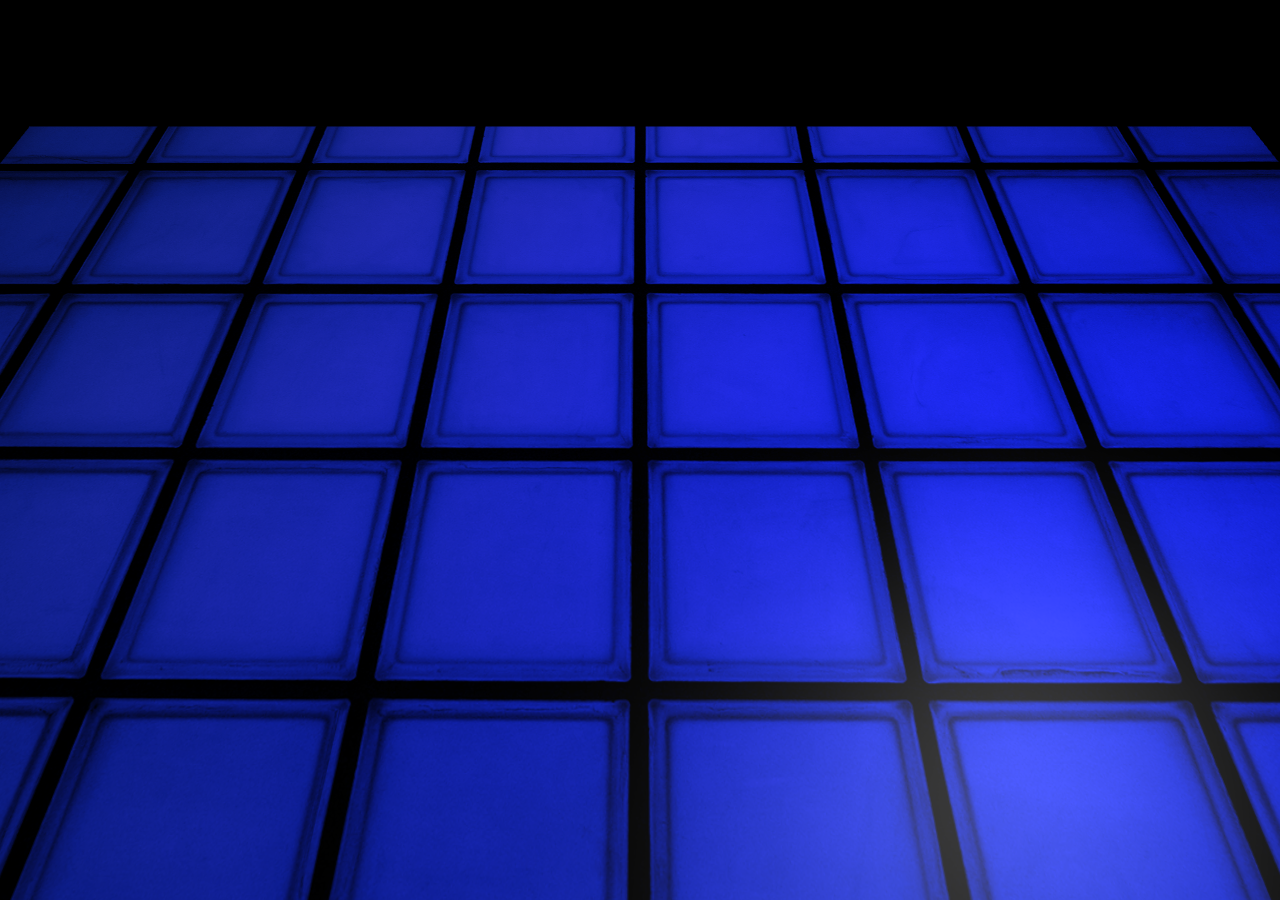
==== hastings.html @ 4d4fc07e "Initial commit" ====
<!DOCTYPE html>
<html>
<head lang="en">
    <meta charset="UTF-8">
    <title>Hastings</title>

    <script type="text/javascript" src="js/jquery-1.9.0.js"></script>
    <script type="text/javascript" src="js/three68.js"></script>
    <script type="text/javascript" src="js/baseApp.js?v=0.1"></script>
    <script type="text/javascript" src="js/detector.js"></script>
    <script type="text/javascript" src="js/TrackballControls.js"></script>
    <script type="text/javascript" src="js/dat.gui.js"></script>
    <script type="text/javascript" src="js/hastings.js"></script>

    <link rel="stylesheet" href="http://yui.yahooapis.com/pure/0.5.0/pure-min.css">
    <link href="css/hastingsStyles.css?v=0.1" rel="stylesheet" type="text/css">

</head>
<body>
<div id="WebGL-Output">

</div>
</body>
</html>
---- css/hastingsStyles.css ----
/* Brain visualisation */
/* Reset */
html, body, div, span, applet, object, iframe,
h1, h2, h3, h4, h5, h6, p, blockquote, pre,
a, abbr, acronym, address, big, cite, code,
del, dfn, em, font, img, ins, kbd, q, s, samp,
small, strike, strong, sub, sup, tt, var,
dl, dt, dd, ol, ul, li,
fieldset, form, label, legend,
table, caption, tbody, tfoot, thead, tr, th, td {
    margin: 0;
    padding: 0;
    border: 0;
    outline: 0;
    font-weight: inherit;
    font-style: inherit;
    font-size: 100%;
    font-family: inherit;
    vertical-align: baseline;
}

body {
    margin: 0;
    overflow: hidden;
}
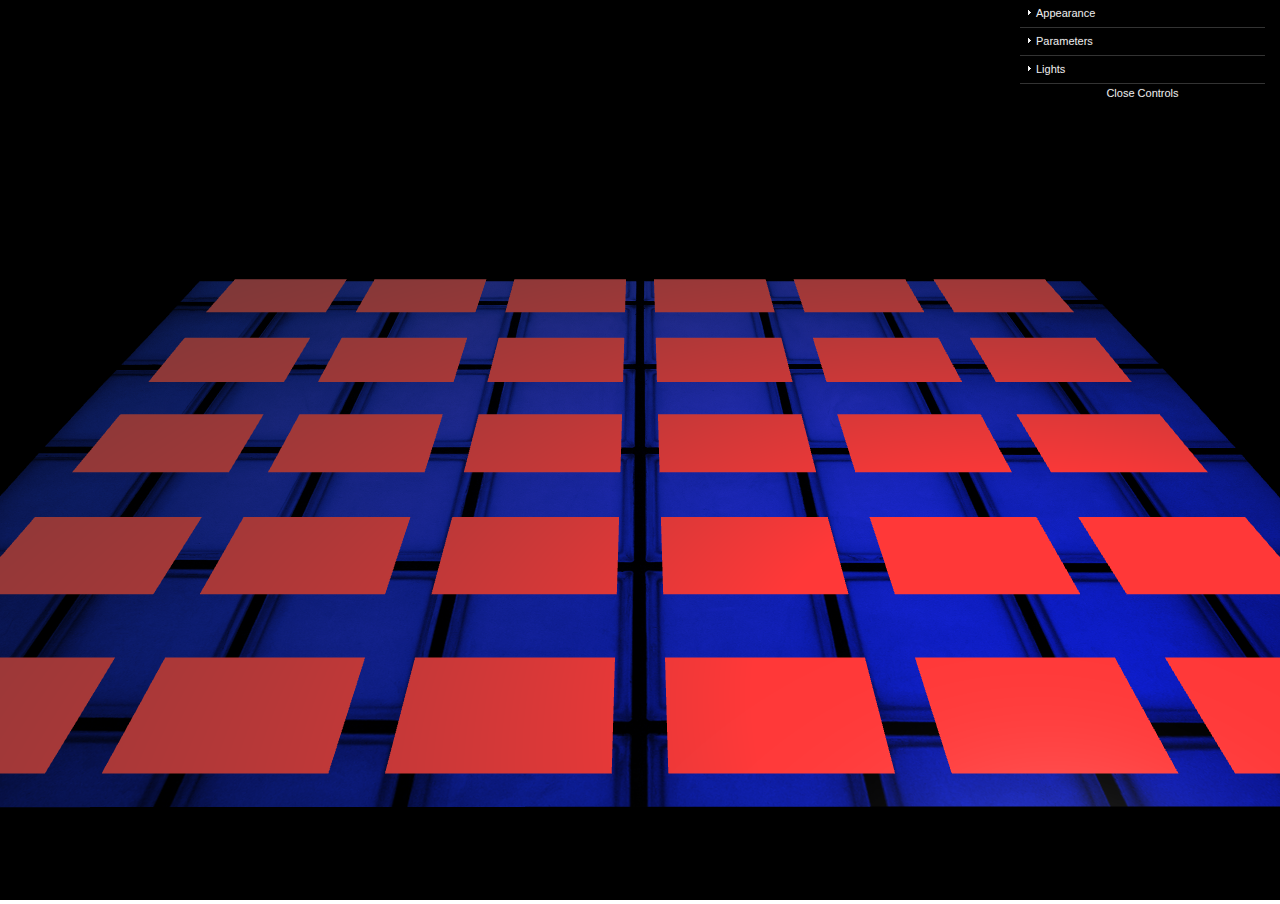
==== commit 90574786: "Extra tiles, waves and teacup" ====
--- a/hastings.html
+++ b/hastings.html
@@ -9,6 +9,8 @@
     <script type="text/javascript" src="js/baseApp.js?v=0.1"></script>
     <script type="text/javascript" src="js/detector.js"></script>
     <script type="text/javascript" src="js/TrackballControls.js"></script>
+    <script type="text/javascript" src="js/MTLLoader.js"></script>
+    <script type="text/javascript" src="js/OBJMTLLoader.js"></script>
     <script type="text/javascript" src="js/dat.gui.js"></script>
     <script type="text/javascript" src="js/hastings.js"></script>
 
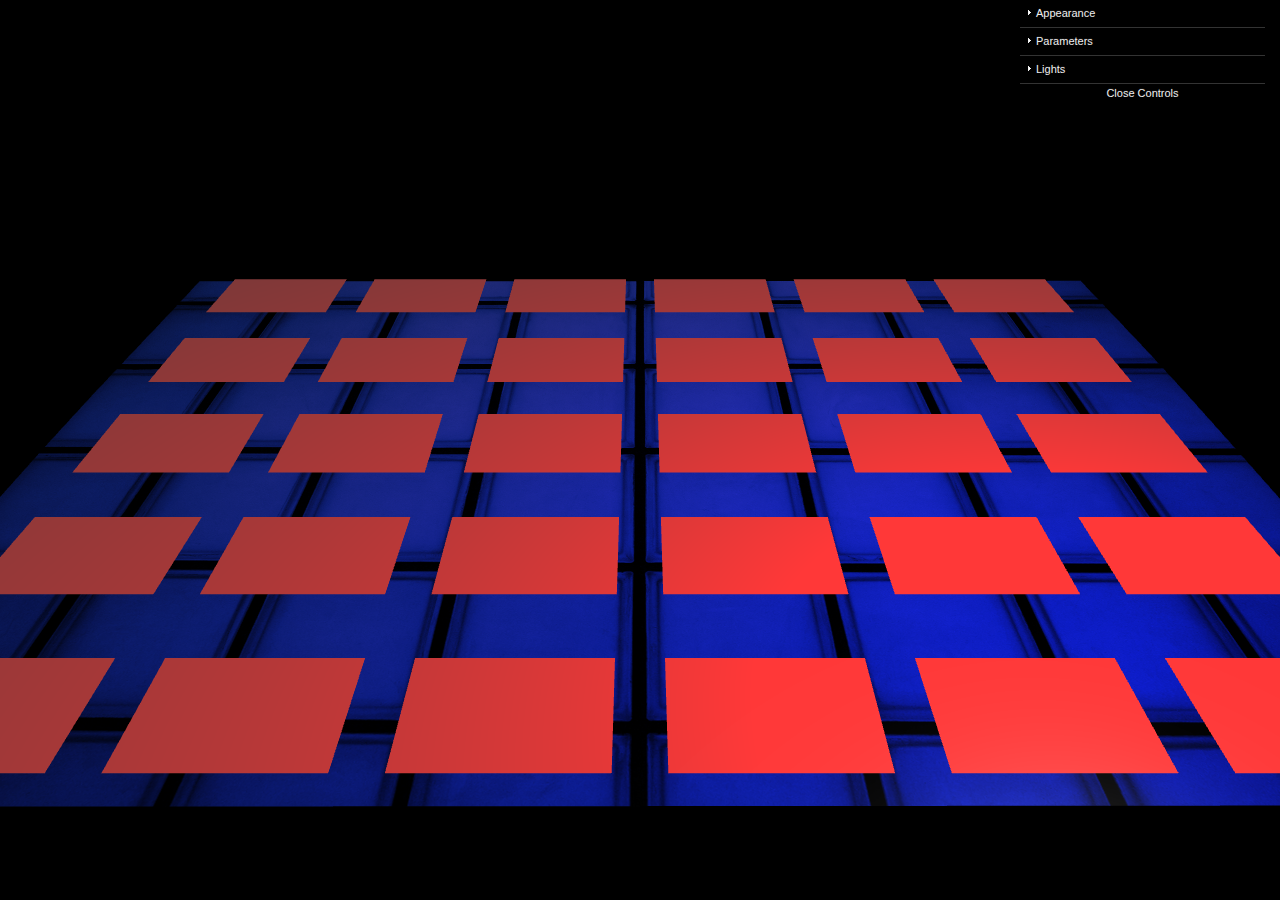
==== commit db157ab7: "Get data from pubnub" ====
--- a/hastings.html
+++ b/hastings.html
@@ -12,6 +12,8 @@
     <script type="text/javascript" src="js/MTLLoader.js"></script>
     <script type="text/javascript" src="js/OBJMTLLoader.js"></script>
     <script type="text/javascript" src="js/dat.gui.js"></script>
+    <script type="text/javascript" src="js/pubnub.min.js"></script>
+    <script type="text/javascript" src="js/pubnub_buffer.js?v=0.2"></script>
     <script type="text/javascript" src="js/hastings.js"></script>
 
     <link rel="stylesheet" href="http://yui.yahooapis.com/pure/0.5.0/pure-min.css">
